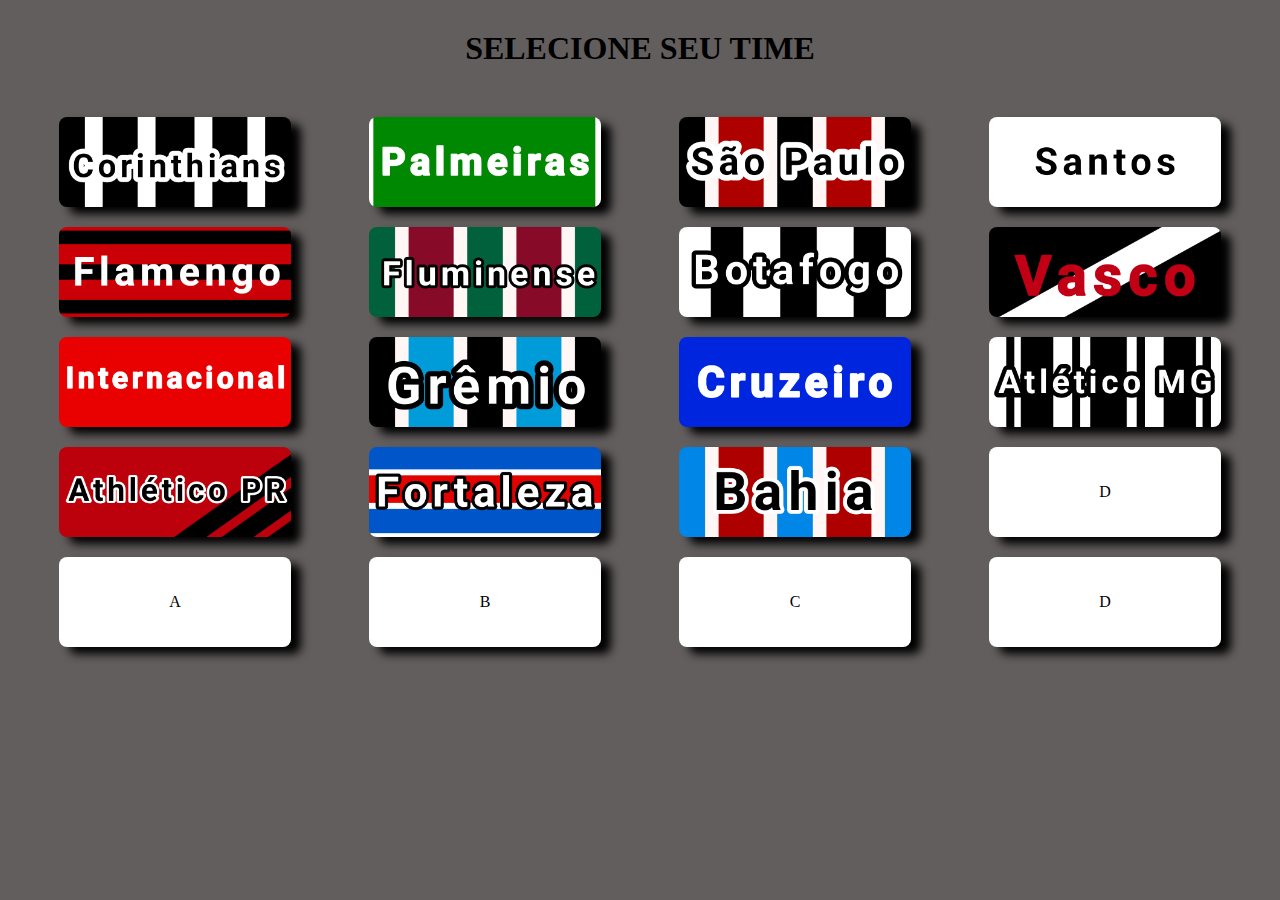
==== index.html @ c51c6dd5 "Jogo" ====
<!DOCTYPE html>
<html lang="pt-br">
<head>
    <meta charset="UTF-8">
    <meta name="viewport" content="width=device-width, initial-scale=1.0">
    <link rel="stylesheet" href="css/style.css">
    <title>Penalty Goal</title>
</head>
<body onload="carregarImagensTimes('.opcao')">
    <h1 id="titulo">SELECIONE SEU TIME</h1>
    <div id="times">
        <a href="competicaoSelecionar.html" onclick="obterId('sccp')" class="opcao" id="sccp"></a>
        <a href="competicaoSelecionar.html" onclick="obterId('cep')" class="opcao" id="cep"></a>
        <a href="competicaoSelecionar.html" onclick="obterId('spfc')" class="opcao" id="spfc"></a>
        <a href="competicaoSelecionar.html" onclick="obterId('santos')" class="opcao" id="santos"></a>
        <a href="competicaoSelecionar.html" onclick="obterId('fla')" class="opcao" id="fla"></a>
        <a href="competicaoSelecionar.html" onclick="obterId('flu')" class="opcao" id="flu"></a>
        <a href="competicaoSelecionar.html" onclick="obterId('btfg')" class="opcao" id="btfg"></a>
        <a href="competicaoSelecionar.html" onclick="obterId('vasco')" class="opcao" id="vasco"></a>
        <a href="competicaoSelecionar.html" onclick="obterId('inter')" class="opcao" id="inter"></a>
        <a href="competicaoSelecionar.html" onclick="obterId('gremio')" class="opcao" id="gremio"></a>
        <a href="competicaoSelecionar.html" onclick="obterId('cruzeiro')" class="opcao" id="cruzeiro"></a>
        <a href="competicaoSelecionar.html" onclick="obterId('atl_mg')" class="opcao" id="atl_mg"></a>
        <a href="competicaoSelecionar.html" onclick="obterId('ath_pr')" class="opcao" id="ath_pr"></a>
        <a href="competicaoSelecionar.html" onclick="obterId('fort')" class="opcao" id="fort"></a>
        <a href="competicaoSelecionar.html" onclick="obterId('bahia')" class="opcao" id="bahia"></a>
        <a href="competicaoSelecionar.html" class="opcao" id="">D</a>
        <a href="competicaoSelecionar.html" class="opcao" id="">A</a>
        <a href="competicaoSelecionar.html" class="opcao" id="">B</a>
        <a href="competicaoSelecionar.html" class="opcao" id="">C</a>
        <a href="competicaoSelecionar.html" class="opcao" id="">D</a>
    </div>
    <script src="app.js"></script>
</body>
</html>
---- css/style.css ----
:root{
    --cor1: rgb(99, 94, 94);
    --cor2: rgb(182, 9, 9);
}
*{
    margin: 0;
    padding: 0;
}
body{
    display: flex;
    flex-direction: column;
    background-color: var(--cor1);
    align-items: center;
    padding: 30px;
    gap: 50px;
}
#times{
    display: grid;
    grid-template-columns: repeat(4, 1fr);
    grid-auto-rows: 90px;
    width: 100%;
    gap: 20px;
}
.opcao{
    background-color: white;
    background-size:     100%;             
    background-repeat:   no-repeat;
    background-position: center;
    border-radius: 8px;
    display: flex;
    justify-content: center;
    align-items: center;
    width: 80%;
    margin: 0 10%;
    color: black;
    text-decoration: none;
    box-shadow: 10px 7px 10px black;
}
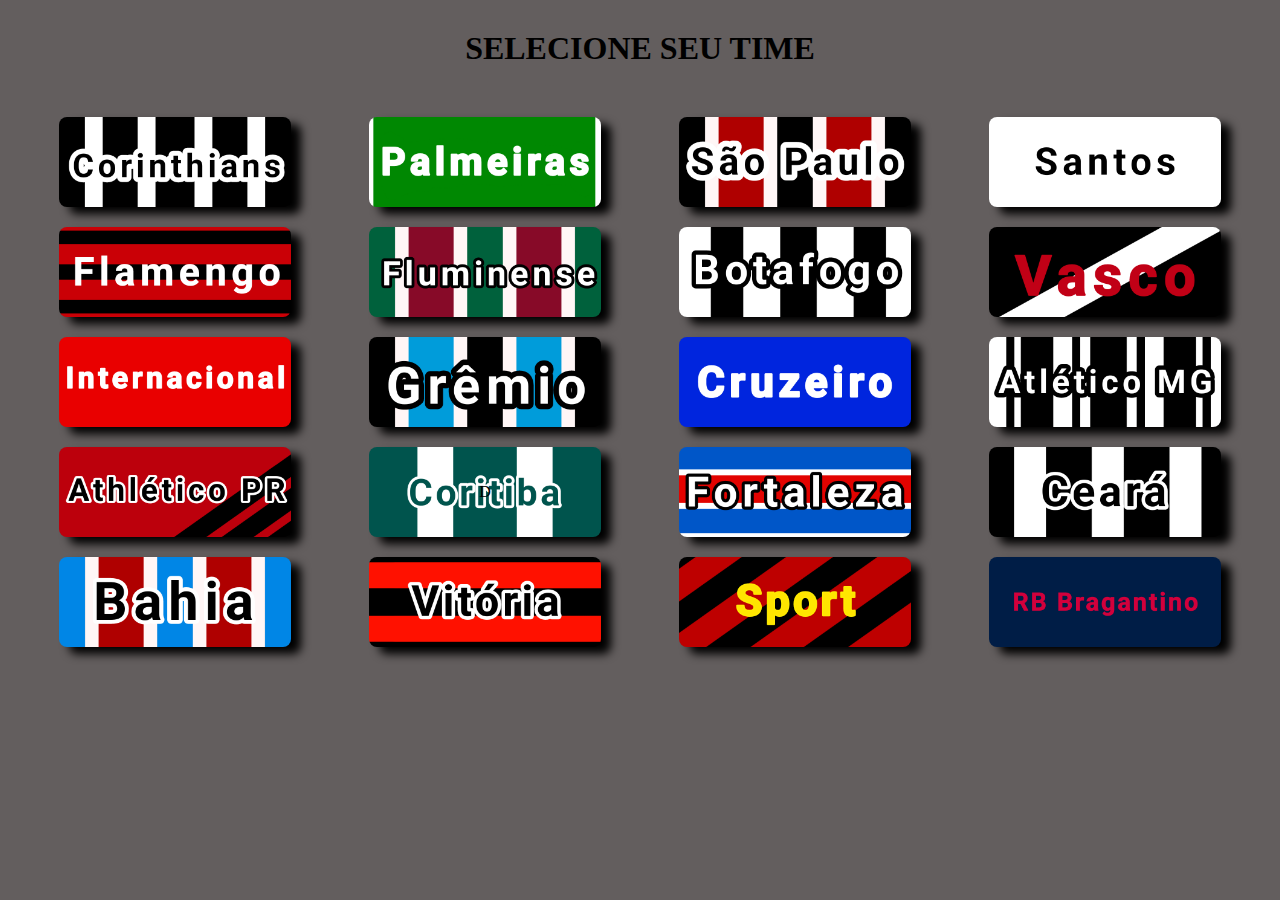
==== commit ef49a0e7: "Novos times" ====
--- a/index.html
+++ b/index.html
@@ -9,26 +9,26 @@
 <body onload="carregarImagensTimes('.opcao')">
     <h1 id="titulo">SELECIONE SEU TIME</h1>
     <div id="times">
-        <a href="competicaoSelecionar.html" onclick="obterId('sccp')" class="opcao" id="sccp"></a>
-        <a href="competicaoSelecionar.html" onclick="obterId('cep')" class="opcao" id="cep"></a>
-        <a href="competicaoSelecionar.html" onclick="obterId('spfc')" class="opcao" id="spfc"></a>
-        <a href="competicaoSelecionar.html" onclick="obterId('santos')" class="opcao" id="santos"></a>
-        <a href="competicaoSelecionar.html" onclick="obterId('fla')" class="opcao" id="fla"></a>
-        <a href="competicaoSelecionar.html" onclick="obterId('flu')" class="opcao" id="flu"></a>
-        <a href="competicaoSelecionar.html" onclick="obterId('btfg')" class="opcao" id="btfg"></a>
-        <a href="competicaoSelecionar.html" onclick="obterId('vasco')" class="opcao" id="vasco"></a>
-        <a href="competicaoSelecionar.html" onclick="obterId('inter')" class="opcao" id="inter"></a>
-        <a href="competicaoSelecionar.html" onclick="obterId('gremio')" class="opcao" id="gremio"></a>
-        <a href="competicaoSelecionar.html" onclick="obterId('cruzeiro')" class="opcao" id="cruzeiro"></a>
-        <a href="competicaoSelecionar.html" onclick="obterId('atl_mg')" class="opcao" id="atl_mg"></a>
-        <a href="competicaoSelecionar.html" onclick="obterId('ath_pr')" class="opcao" id="ath_pr"></a>
-        <a href="competicaoSelecionar.html" onclick="obterId('fort')" class="opcao" id="fort"></a>
-        <a href="competicaoSelecionar.html" onclick="obterId('bahia')" class="opcao" id="bahia"></a>
-        <a href="competicaoSelecionar.html" class="opcao" id="">D</a>
-        <a href="competicaoSelecionar.html" class="opcao" id="">A</a>
-        <a href="competicaoSelecionar.html" class="opcao" id="">B</a>
-        <a href="competicaoSelecionar.html" class="opcao" id="">C</a>
-        <a href="competicaoSelecionar.html" class="opcao" id="">D</a>
+        <a href="competicaoSelecionar.html" class="opcao" onclick="obterId('sccp')"  id="sccp"></a>
+        <a href="competicaoSelecionar.html" class="opcao" onclick="obterId('cep')"  id="cep"></a>
+        <a href="competicaoSelecionar.html" class="opcao" onclick="obterId('spfc')"  id="spfc"></a>
+        <a href="competicaoSelecionar.html" class="opcao" onclick="obterId('santos')"  id="santos"></a>
+        <a href="competicaoSelecionar.html" class="opcao" onclick="obterId('fla')"  id="fla"></a>
+        <a href="competicaoSelecionar.html" class="opcao" onclick="obterId('flu')"  id="flu"></a>
+        <a href="competicaoSelecionar.html" class="opcao" onclick="obterId('btfg')"  id="btfg"></a>
+        <a href="competicaoSelecionar.html" class="opcao" onclick="obterId('vasco')"  id="vasco"></a>
+        <a href="competicaoSelecionar.html" class="opcao" onclick="obterId('inter')"  id="inter"></a>
+        <a href="competicaoSelecionar.html" class="opcao" onclick="obterId('gremio')"  id="gremio"></a>
+        <a href="competicaoSelecionar.html" class="opcao" onclick="obterId('cruzeiro')"  id="cruzeiro"></a>
+        <a href="competicaoSelecionar.html" class="opcao" onclick="obterId('atl_mg')"  id="atl_mg"></a>
+        <a href="competicaoSelecionar.html" class="opcao" onclick="obterId('ath_pr')"  id="ath_pr"></a>
+        <a href="competicaoSelecionar.html" class="opcao" onclick="obterId('coxa')"  id="coxa">D</a>
+        <a href="competicaoSelecionar.html" class="opcao" onclick="obterId('fort')"  id="fort"></a>
+        <a href="competicaoSelecionar.html" class="opcao" onclick="obterId('ceara')"  id="ceara"></a>
+        <a href="competicaoSelecionar.html" class="opcao" onclick="obterId('bahia')"  id="bahia"></a>
+        <a href="competicaoSelecionar.html" class="opcao" onclick="obterId('vito')"  id="vito"></a>
+        <a href="competicaoSelecionar.html" class="opcao" onclick="obterId('sport')"  id="sport"></a>
+        <a href="competicaoSelecionar.html" class="opcao" onclick="obterId('rbb')"  id="rbb"></a>
     </div>
     <script src="app.js"></script>
 </body>
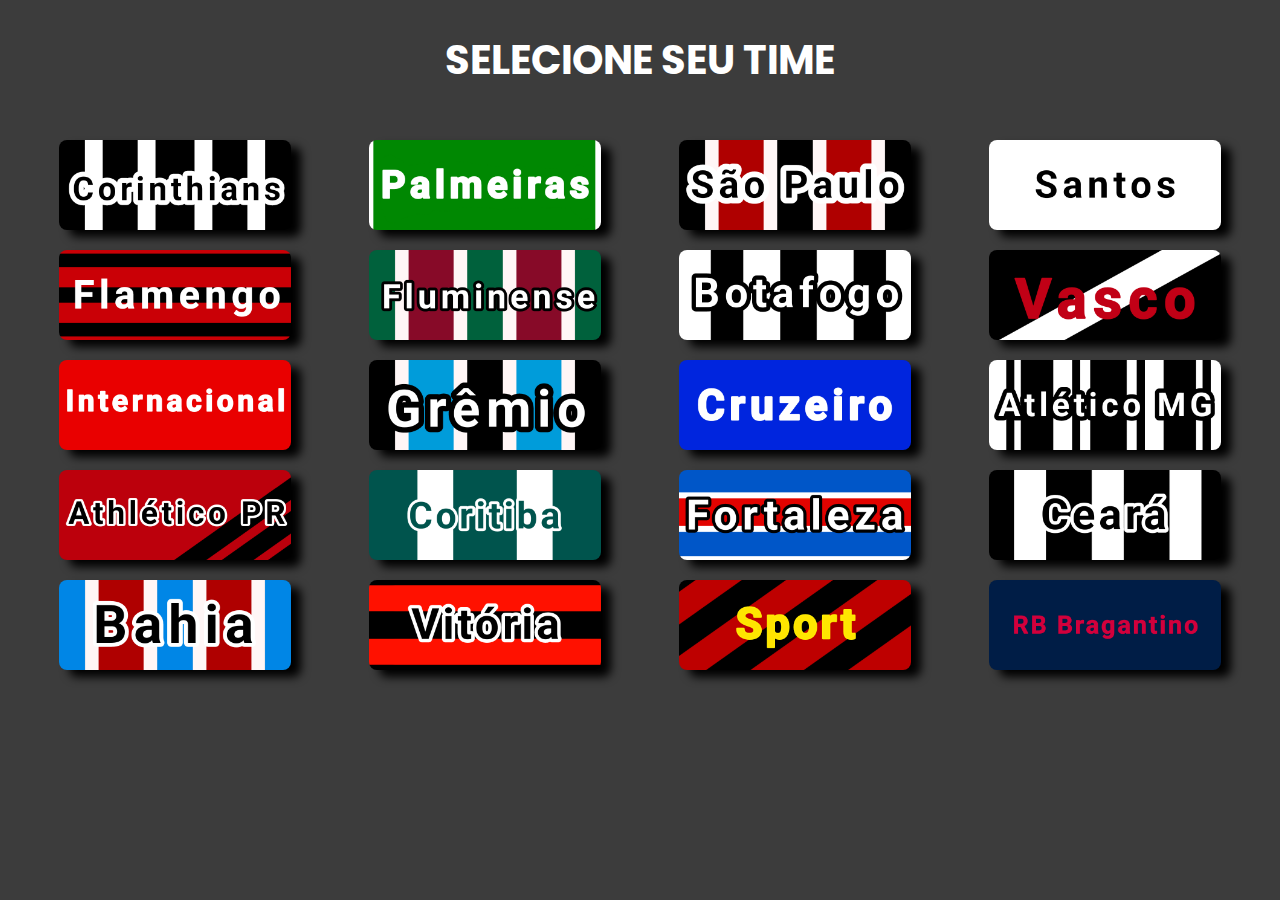
==== commit 0327f33a: "Adição dos nome de jogadores" ====
--- a/index.html
+++ b/index.html
@@ -22,7 +22,7 @@
         <a href="competicaoSelecionar.html" class="opcao" onclick="obterId('cruzeiro')"  id="cruzeiro"></a>
         <a href="competicaoSelecionar.html" class="opcao" onclick="obterId('atl_mg')"  id="atl_mg"></a>
         <a href="competicaoSelecionar.html" class="opcao" onclick="obterId('ath_pr')"  id="ath_pr"></a>
-        <a href="competicaoSelecionar.html" class="opcao" onclick="obterId('coxa')"  id="coxa">D</a>
+        <a href="competicaoSelecionar.html" class="opcao" onclick="obterId('coxa')"  id="coxa"></a>
         <a href="competicaoSelecionar.html" class="opcao" onclick="obterId('fort')"  id="fort"></a>
         <a href="competicaoSelecionar.html" class="opcao" onclick="obterId('ceara')"  id="ceara"></a>
         <a href="competicaoSelecionar.html" class="opcao" onclick="obterId('bahia')"  id="bahia"></a>
--- a/css/style.css
+++ b/css/style.css
@@ -1,6 +1,11 @@
+@import url('https://fonts.googleapis.com/css2?family=Poppins:ital,wght@0,100;0,200;0,300;0,400;0,500;0,600;0,700;0,800;0,900;1,100;1,200;1,300;1,400;1,500;1,600;1,700;1,800;1,900&display=swap');
 :root{
-    --cor1: rgb(99, 94, 94);
+    --cor1: rgb(60, 60, 60);
     --cor2: rgb(182, 9, 9);
+    --cor3: rgb(28, 36, 148);
+    --cor4: rgb(2, 146, 2);
+    --cor5: rgb(255, 255, 255);
+    --fonte1: "Poppins", serif;
 }
 *{
     margin: 0;
@@ -13,6 +18,12 @@
     align-items: center;
     padding: 30px;
     gap: 50px;
+}
+#titulo{
+    color: var(--cor5);
+    margin: 0;
+    font-size: 40px;
+    font-family: var(--fonte1);
 }
 #times{
     display: grid;
@@ -35,4 +46,21 @@
     color: black;
     text-decoration: none;
     box-shadow: 10px 7px 10px black;
+}
+
+@media (max-width: 500px) {
+    body{
+        padding: 30px 15px;
+    }
+    #titulo{
+        font-size: 23px;
+    }
+    #times{
+        grid-template-columns: repeat(3, 1fr);
+        grid-auto-rows: 38%;
+    }
+    .opcao{
+        width: 100%;
+        margin: 0;
+    }
 }